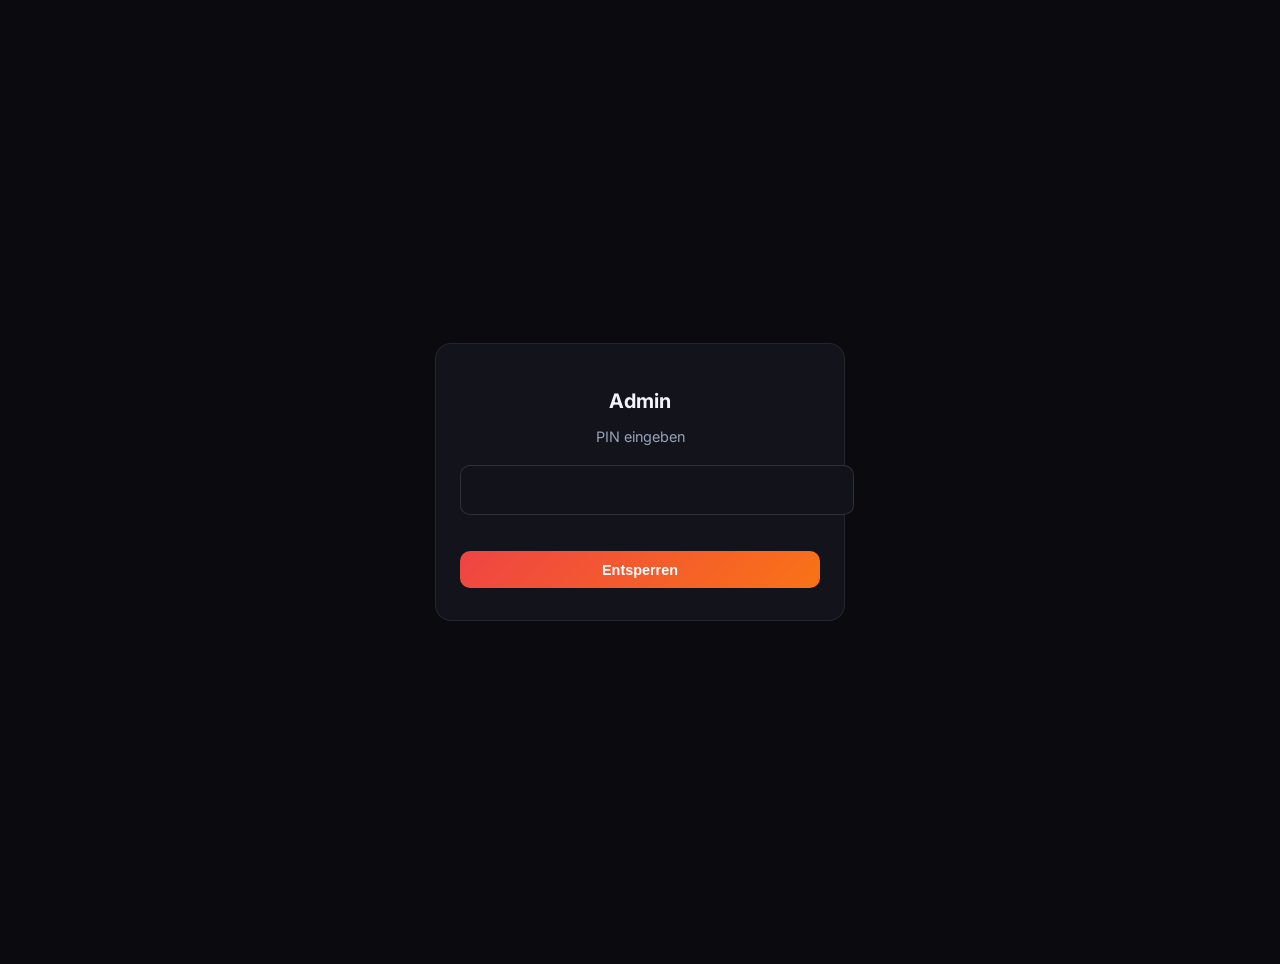
==== admin.html @ 17176c94 "Admin dashboard (PIN hashed), 16 services restored, announce + discount + stats" ====
<!DOCTYPE html>
<html lang="de">
<head>
  <meta charset="UTF-8" />
  <meta name="viewport" content="width=device-width, initial-scale=1.0" />
  <meta name="robots" content="noindex, nofollow" />
  <title>Admin</title>
  <link rel="preconnect" href="https://fonts.googleapis.com" />
  <link rel="preconnect" href="https://fonts.gstatic.com" crossorigin />
  <link href="https://fonts.googleapis.com/css2?family=Inter:wght@400;500;600;700;800&display=swap" rel="stylesheet" />
  <link rel="stylesheet" href="https://cdnjs.cloudflare.com/ajax/libs/font-awesome/6.5.1/css/all.min.css" />
  <link rel="stylesheet" href="admin.css" />
</head>
<body class="admin-body">
  <div class="admin-lock" id="adminLock">
    <div class="admin-lock-box">
      <h1>Admin</h1>
      <p>PIN eingeben</p>
      <input type="password" id="pinInput" maxlength="12" autocomplete="off" inputmode="numeric" />
      <div class="admin-lock-err" id="pinErr"></div>
      <button type="button" class="btn-admin" id="pinBtn" style="width:100%">Entsperren</button>
    </div>
  </div>
  <div class="admin-shell" id="adminShell">
    <aside class="admin-sidebar">
      <div class="brand"><span>BZM</span> Admin</div>
      <nav class="admin-nav">
        <button type="button" class="active" data-panel="announce"><i class="fa-solid fa-bullhorn"></i> Ankündigung</button>
        <button type="button" data-panel="discounts"><i class="fa-solid fa-percent"></i> Rabatte</button>
        <button type="button" data-panel="stats"><i class="fa-solid fa-chart-line"></i> Statistiken</button>
      </nav>
      <button type="button" class="admin-logout" id="adminLogout"><i class="fa-solid fa-lock"></i> Sperren</button>
    </aside>
    <main class="admin-main">
      <section class="admin-panel active" id="panel-announce">
        <h2>Ankündigung</h2>
        <p class="sub">Banner unter der Navbar – ein- und ausschaltbar.</p>
        <div class="admin-card">
          <h3>Nachricht</h3>
          <div class="admin-field">
            <label>Text</label>
            <textarea id="annText" placeholder="z.B. Heute 20% mit Code BOOST20"></textarea>
          </div>
          <div class="toggle-row">
            <span>Ankündigung anzeigen</span>
            <label class="switch">
              <input type="checkbox" id="annEnabled" />
              <span class="slider"></span>
            </label>
          </div>
          <div style="margin-top:1rem">
            <button type="button" class="btn-admin" id="annSave">Speichern</button>
          </div>
        </div>
      </section>
      <section class="admin-panel" id="panel-discounts">
        <h2>Rabattcodes</h2>
        <p class="sub">Codes mit %-Rabatt für den Checkout.</p>
        <div class="admin-card">
          <h3>Neuen Code erstellen</h3>
          <div class="admin-row">
            <div class="admin-field">
              <label>Code</label>
              <input type="text" id="discCode" placeholder="SAVE10" style="text-transform:uppercase" />
            </div>
            <div class="admin-field" style="max-width:120px">
              <label>% Rabatt</label>
              <input type="number" id="discPercent" min="1" max="100" value="10" />
            </div>
            <div class="admin-field" style="flex:0">
              <label>&nbsp;</label>
              <button type="button" class="btn-admin" id="discAdd">Anlegen</button>
            </div>
          </div>
        </div>
        <div class="admin-card">
          <h3>Aktive Codes</h3>
          <table class="admin-table">
            <thead><tr><th>Code</th><th>Rabatt</th><th></th></tr></thead>
            <tbody id="discList"></tbody>
          </table>
        </div>
      </section>
      <section class="admin-panel" id="panel-stats">
        <h2>Statistiken</h2>
        <p class="sub">Verkäufe aus Bestellungen auf diesem Browser (lokal).</p>
        <div class="stat-grid">
          <div class="stat-box"><div class="n" id="statOrders">0</div><div class="l">Bestellungen</div></div>
          <div class="stat-box"><div class="n" id="statItems">0</div><div class="l">Artikel verkauft</div></div>
          <div class="stat-box"><div class="n" id="statRevenue">0,00 €</div><div class="l">Umsatz</div></div>
        </div>
        <div class="admin-card">
          <h3>Pro Produkt</h3>
          <table class="admin-table">
            <thead><tr><th>Produkt</th><th>Stück</th><th>Umsatz</th></tr></thead>
            <tbody id="statProducts"></tbody>
          </table>
        </div>
        <button type="button" class="btn-admin ghost" id="statsReset">Stats zurücksetzen</button>
      </section>
    </main>
  </div>
  <script src="admin.js"></script>
</body>
</html>
---- admin.css ----
.admin-body { background: #0a0a0f; min-height: 100vh; color: #f1f5f9; font-family: Inter, system-ui, sans-serif; }
.admin-lock { min-height: 100vh; display: flex; align-items: center; justify-content: center; padding: 1.5rem; }
.admin-lock-box {
  width: 100%; max-width: 360px; background: rgba(20,20,30,0.9);
  border: 1px solid rgba(255,255,255,0.08); border-radius: 16px; padding: 2rem 1.5rem; text-align: center;
}
.admin-lock-box h1 { font-size: 1.25rem; margin-bottom: 0.5rem; }
.admin-lock-box p { color: #94a3b8; font-size: 0.9rem; margin-bottom: 1.25rem; }
.admin-lock-box input {
  width: 100%; padding: 0.85rem 1rem; border-radius: 10px; border: 1px solid rgba(255,255,255,0.12);
  background: #12121a; color: #fff; font-size: 1.1rem; letter-spacing: 0.35em; text-align: center;
  margin-bottom: 0.75rem;
}
.admin-lock-box input:focus { outline: none; border-color: #f97316; }
.admin-lock-err { color: #f87171; font-size: 0.85rem; min-height: 1.2em; margin-bottom: 0.5rem; }
.admin-shell { display: none; min-height: 100vh; }
.admin-shell.open { display: flex; }
.admin-sidebar {
  width: 240px; flex-shrink: 0; background: #12121a; border-right: 1px solid rgba(255,255,255,0.06);
  padding: 1.25rem 0; display: flex; flex-direction: column;
}
.admin-sidebar .brand { padding: 0 1.25rem 1.25rem; font-weight: 800; font-size: 1.05rem; }
.admin-sidebar .brand span { background: linear-gradient(90deg,#ef4444,#f97316); -webkit-background-clip: text; color: transparent; }
.admin-nav { display: flex; flex-direction: column; gap: 0.25rem; padding: 0 0.75rem; flex: 1; }
.admin-nav button {
  text-align: left; background: transparent; border: none; color: #94a3b8; padding: 0.7rem 0.9rem;
  border-radius: 10px; cursor: pointer; font-size: 0.92rem; display: flex; align-items: center; gap: 0.6rem;
}
.admin-nav button:hover { background: rgba(255,255,255,0.05); color: #e2e8f0; }
.admin-nav button.active { background: rgba(249,115,22,0.15); color: #fb923c; }
.admin-logout {
  margin: 1rem 0.75rem 0; padding: 0.65rem; border-radius: 10px; border: 1px solid rgba(255,255,255,0.08);
  background: transparent; color: #94a3b8; cursor: pointer; font-size: 0.85rem;
}
.admin-logout:hover { color: #f87171; border-color: rgba(248,113,113,0.3); }
.admin-main { flex: 1; padding: 1.5rem 1.75rem 3rem; overflow: auto; }
.admin-main h2 { font-size: 1.35rem; margin-bottom: 0.35rem; }
.admin-main .sub { color: #94a3b8; font-size: 0.9rem; margin-bottom: 1.5rem; }
.admin-panel { display: none; }
.admin-panel.active { display: block; }
.admin-card {
  background: rgba(20,20,30,0.85); border: 1px solid rgba(255,255,255,0.07);
  border-radius: 14px; padding: 1.25rem 1.35rem; margin-bottom: 1rem;
}
.admin-card h3 { font-size: 1rem; margin-bottom: 0.85rem; color: #fb923c; }
.admin-field { margin-bottom: 0.85rem; }
.admin-field label { display: block; font-size: 0.8rem; color: #94a3b8; margin-bottom: 0.35rem; }
.admin-field input, .admin-field textarea, .admin-field select {
  width: 100%; padding: 0.65rem 0.85rem; border-radius: 8px; border: 1px solid rgba(255,255,255,0.1);
  background: #0e0e14; color: #f1f5f9; font-size: 0.95rem;
}
.admin-field textarea { min-height: 90px; resize: vertical; }
.admin-row { display: flex; flex-wrap: wrap; gap: 0.75rem; align-items: flex-end; }
.admin-row .admin-field { flex: 1; min-width: 120px; }
.btn-admin {
  background: linear-gradient(135deg,#ef4444,#f97316); color: #fff; border: none;
  padding: 0.65rem 1.1rem; border-radius: 10px; font-weight: 600; cursor: pointer; font-size: 0.9rem;
}
.btn-admin:hover { filter: brightness(1.08); }
.btn-admin.ghost { background: transparent; border: 1px solid rgba(255,255,255,0.12); color: #cbd5e1; }
.btn-admin.danger { background: transparent; border: 1px solid rgba(248,113,113,0.4); color: #f87171; }
.toggle-row { display: flex; align-items: center; justify-content: space-between; gap: 1rem; margin-top: 0.5rem; }
.toggle-row span { font-size: 0.9rem; color: #cbd5e1; }
.switch { position: relative; width: 46px; height: 26px; flex-shrink: 0; }
.switch input { opacity: 0; width: 0; height: 0; }
.switch .slider {
  position: absolute; inset: 0; background: #334155; border-radius: 999px; cursor: pointer; transition: .2s;
}
.switch .slider:before {
  content: ""; position: absolute; width: 20px; height: 20px; left: 3px; top: 3px;
  background: #fff; border-radius: 50%; transition: .2s;
}
.switch input:checked + .slider { background: #f97316; }
.switch input:checked + .slider:before { transform: translateX(20px); }
.admin-table { width: 100%; border-collapse: collapse; font-size: 0.9rem; }
.admin-table th, .admin-table td { text-align: left; padding: 0.65rem 0.5rem; border-bottom: 1px solid rgba(255,255,255,0.06); }
.admin-table th { color: #94a3b8; font-weight: 600; font-size: 0.75rem; text-transform: uppercase; }
.stat-grid { display: grid; grid-template-columns: repeat(auto-fit, minmax(140px, 1fr)); gap: 0.85rem; margin-bottom: 1.25rem; }
.stat-box {
  background: rgba(249,115,22,0.08); border: 1px solid rgba(249,115,22,0.2);
  border-radius: 12px; padding: 1rem; text-align: center;
}
.stat-box .n { font-size: 1.5rem; font-weight: 800; color: #fb923c; }
.stat-box .l { font-size: 0.75rem; color: #94a3b8; margin-top: 0.25rem; }
@media (max-width: 800px) {
  .admin-shell.open { flex-direction: column; }
  .admin-sidebar { width: 100%; border-right: none; border-bottom: 1px solid rgba(255,255,255,0.06); }
  .admin-nav { flex-direction: row; flex-wrap: wrap; }
}
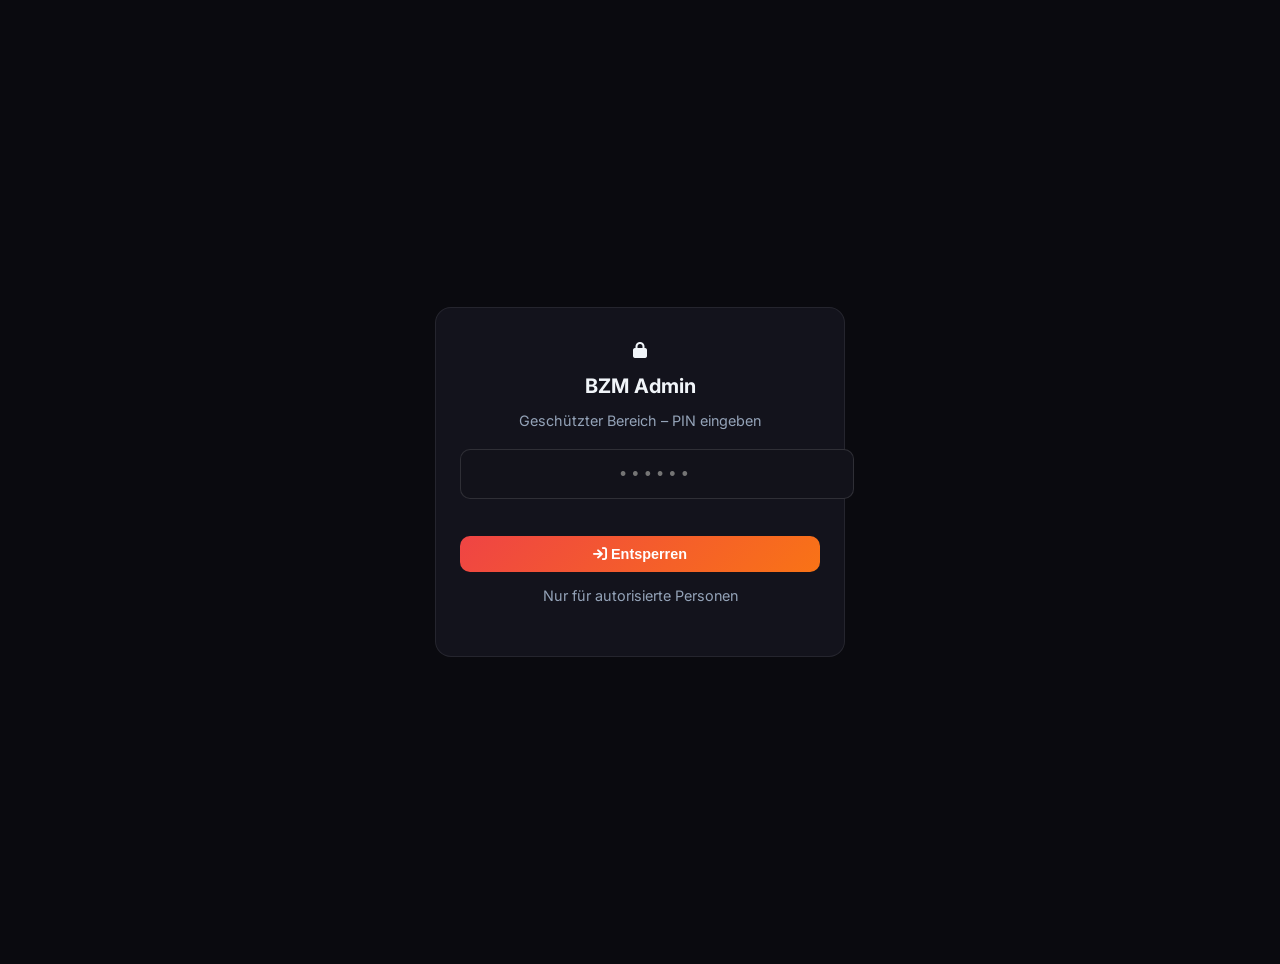
==== commit dfff5a0c: "Polish admin lock screen + dashboard design (glass, gradient, layout)" ====
--- a/admin.html
+++ b/admin.html
@@ -4,7 +4,7 @@
   <meta charset="UTF-8" />
   <meta name="viewport" content="width=device-width, initial-scale=1.0" />
   <meta name="robots" content="noindex, nofollow" />
-  <title>Admin</title>
+  <title>Admin – BZM Store</title>
   <link rel="preconnect" href="https://fonts.googleapis.com" />
   <link rel="preconnect" href="https://fonts.gstatic.com" crossorigin />
   <link href="https://fonts.googleapis.com/css2?family=Inter:wght@400;500;600;700;800&display=swap" rel="stylesheet" />
@@ -12,91 +12,136 @@
   <link rel="stylesheet" href="admin.css" />
 </head>
 <body class="admin-body">
+  <div class="admin-bg" aria-hidden="true">
+    <div class="blob blob-1"></div>
+    <div class="blob blob-2"></div>
+    <div class="blob blob-3"></div>
+  </div>
+
   <div class="admin-lock" id="adminLock">
-    <div class="admin-lock-box">
-      <h1>Admin</h1>
-      <p>PIN eingeben</p>
-      <input type="password" id="pinInput" maxlength="12" autocomplete="off" inputmode="numeric" />
+    <div class="admin-lock-box glass-panel">
+      <div class="admin-lock-logo"><i class="fa-solid fa-lock"></i></div>
+      <h1>BZM Admin</h1>
+      <p class="lock-sub">Geschützter Bereich – PIN eingeben</p>
+      <div class="pin-field">
+        <input type="password" id="pinInput" maxlength="12" autocomplete="off" inputmode="numeric" placeholder="••••••" />
+      </div>
       <div class="admin-lock-err" id="pinErr"></div>
-      <button type="button" class="btn-admin" id="pinBtn" style="width:100%">Entsperren</button>
+      <button type="button" class="btn-admin" id="pinBtn" style="width:100%">
+        <i class="fa-solid fa-arrow-right-to-bracket"></i> Entsperren
+      </button>
+      <p class="lock-hint">Nur für autorisierte Personen</p>
     </div>
   </div>
+
   <div class="admin-shell" id="adminShell">
     <aside class="admin-sidebar">
-      <div class="brand"><span>BZM</span> Admin</div>
+      <div class="brand">
+        <div class="brand-mark">BZM</div>
+        <div class="brand-text">
+          <span>BZM</span> Admin
+          <small>Dashboard</small>
+        </div>
+      </div>
       <nav class="admin-nav">
-        <button type="button" class="active" data-panel="announce"><i class="fa-solid fa-bullhorn"></i> Ankündigung</button>
-        <button type="button" data-panel="discounts"><i class="fa-solid fa-percent"></i> Rabatte</button>
-        <button type="button" data-panel="stats"><i class="fa-solid fa-chart-line"></i> Statistiken</button>
+        <button type="button" class="active" data-panel="announce">
+          <i class="fa-solid fa-bullhorn"></i> Ankündigung
+        </button>
+        <button type="button" data-panel="discounts">
+          <i class="fa-solid fa-percent"></i> Rabatte
+        </button>
+        <button type="button" data-panel="stats">
+          <i class="fa-solid fa-chart-line"></i> Statistiken
+        </button>
       </nav>
-      <button type="button" class="admin-logout" id="adminLogout"><i class="fa-solid fa-lock"></i> Sperren</button>
+      <button type="button" class="admin-logout" id="adminLogout">
+        <i class="fa-solid fa-lock"></i> Sperren
+      </button>
     </aside>
+
     <main class="admin-main">
       <section class="admin-panel active" id="panel-announce">
         <h2>Ankündigung</h2>
-        <p class="sub">Banner unter der Navbar – ein- und ausschaltbar.</p>
+        <p class="sub">Banner unter der Navbar im Shop – texten und ein- oder ausschalten.</p>
         <div class="admin-card">
-          <h3>Nachricht</h3>
+          <h3><i class="fa-solid fa-message"></i> Nachricht</h3>
           <div class="admin-field">
             <label>Text</label>
-            <textarea id="annText" placeholder="z.B. Heute 20% mit Code BOOST20"></textarea>
+            <textarea id="annText" placeholder="z.B. Heute 20% auf Boosts mit Code BOOST20"></textarea>
           </div>
           <div class="toggle-row">
-            <span>Ankündigung anzeigen</span>
+            <span>Ankündigung auf der Website anzeigen</span>
             <label class="switch">
               <input type="checkbox" id="annEnabled" />
               <span class="slider"></span>
             </label>
           </div>
-          <div style="margin-top:1rem">
-            <button type="button" class="btn-admin" id="annSave">Speichern</button>
+          <div class="card-actions">
+            <button type="button" class="btn-admin" id="annSave">
+              <i class="fa-solid fa-floppy-disk"></i> Speichern
+            </button>
           </div>
         </div>
       </section>
+
       <section class="admin-panel" id="panel-discounts">
         <h2>Rabattcodes</h2>
-        <p class="sub">Codes mit %-Rabatt für den Checkout.</p>
+        <p class="sub">Codes mit Prozent-Rabatt – Kunden geben sie im Checkout ein.</p>
         <div class="admin-card">
-          <h3>Neuen Code erstellen</h3>
+          <h3><i class="fa-solid fa-plus"></i> Neuen Code erstellen</h3>
           <div class="admin-row">
             <div class="admin-field">
               <label>Code</label>
               <input type="text" id="discCode" placeholder="SAVE10" style="text-transform:uppercase" />
             </div>
-            <div class="admin-field" style="max-width:120px">
+            <div class="admin-field" style="max-width:130px">
               <label>% Rabatt</label>
               <input type="number" id="discPercent" min="1" max="100" value="10" />
             </div>
             <div class="admin-field" style="flex:0">
               <label>&nbsp;</label>
-              <button type="button" class="btn-admin" id="discAdd">Anlegen</button>
+              <button type="button" class="btn-admin" id="discAdd">
+                <i class="fa-solid fa-check"></i> Anlegen
+              </button>
             </div>
           </div>
         </div>
         <div class="admin-card">
-          <h3>Aktive Codes</h3>
+          <h3><i class="fa-solid fa-tags"></i> Aktive Codes</h3>
           <table class="admin-table">
             <thead><tr><th>Code</th><th>Rabatt</th><th></th></tr></thead>
             <tbody id="discList"></tbody>
           </table>
         </div>
       </section>
+
       <section class="admin-panel" id="panel-stats">
         <h2>Statistiken</h2>
-        <p class="sub">Verkäufe aus Bestellungen auf diesem Browser (lokal).</p>
+        <p class="sub">Verkäufe aus Bestellungen in diesem Browser (lokal gespeichert).</p>
         <div class="stat-grid">
-          <div class="stat-box"><div class="n" id="statOrders">0</div><div class="l">Bestellungen</div></div>
-          <div class="stat-box"><div class="n" id="statItems">0</div><div class="l">Artikel verkauft</div></div>
-          <div class="stat-box"><div class="n" id="statRevenue">0,00 €</div><div class="l">Umsatz</div></div>
+          <div class="stat-box">
+            <div class="n" id="statOrders">0</div>
+            <div class="l">Bestellungen</div>
+          </div>
+          <div class="stat-box">
+            <div class="n" id="statItems">0</div>
+            <div class="l">Artikel</div>
+          </div>
+          <div class="stat-box">
+            <div class="n" id="statRevenue">0,00 €</div>
+            <div class="l">Umsatz</div>
+          </div>
         </div>
         <div class="admin-card">
-          <h3>Pro Produkt</h3>
+          <h3><i class="fa-solid fa-box"></i> Pro Produkt</h3>
           <table class="admin-table">
             <thead><tr><th>Produkt</th><th>Stück</th><th>Umsatz</th></tr></thead>
             <tbody id="statProducts"></tbody>
           </table>
         </div>
-        <button type="button" class="btn-admin ghost" id="statsReset">Stats zurücksetzen</button>
+        <button type="button" class="btn-admin ghost" id="statsReset">
+          <i class="fa-solid fa-trash"></i> Stats zurücksetzen
+        </button>
       </section>
     </main>
   </div>
